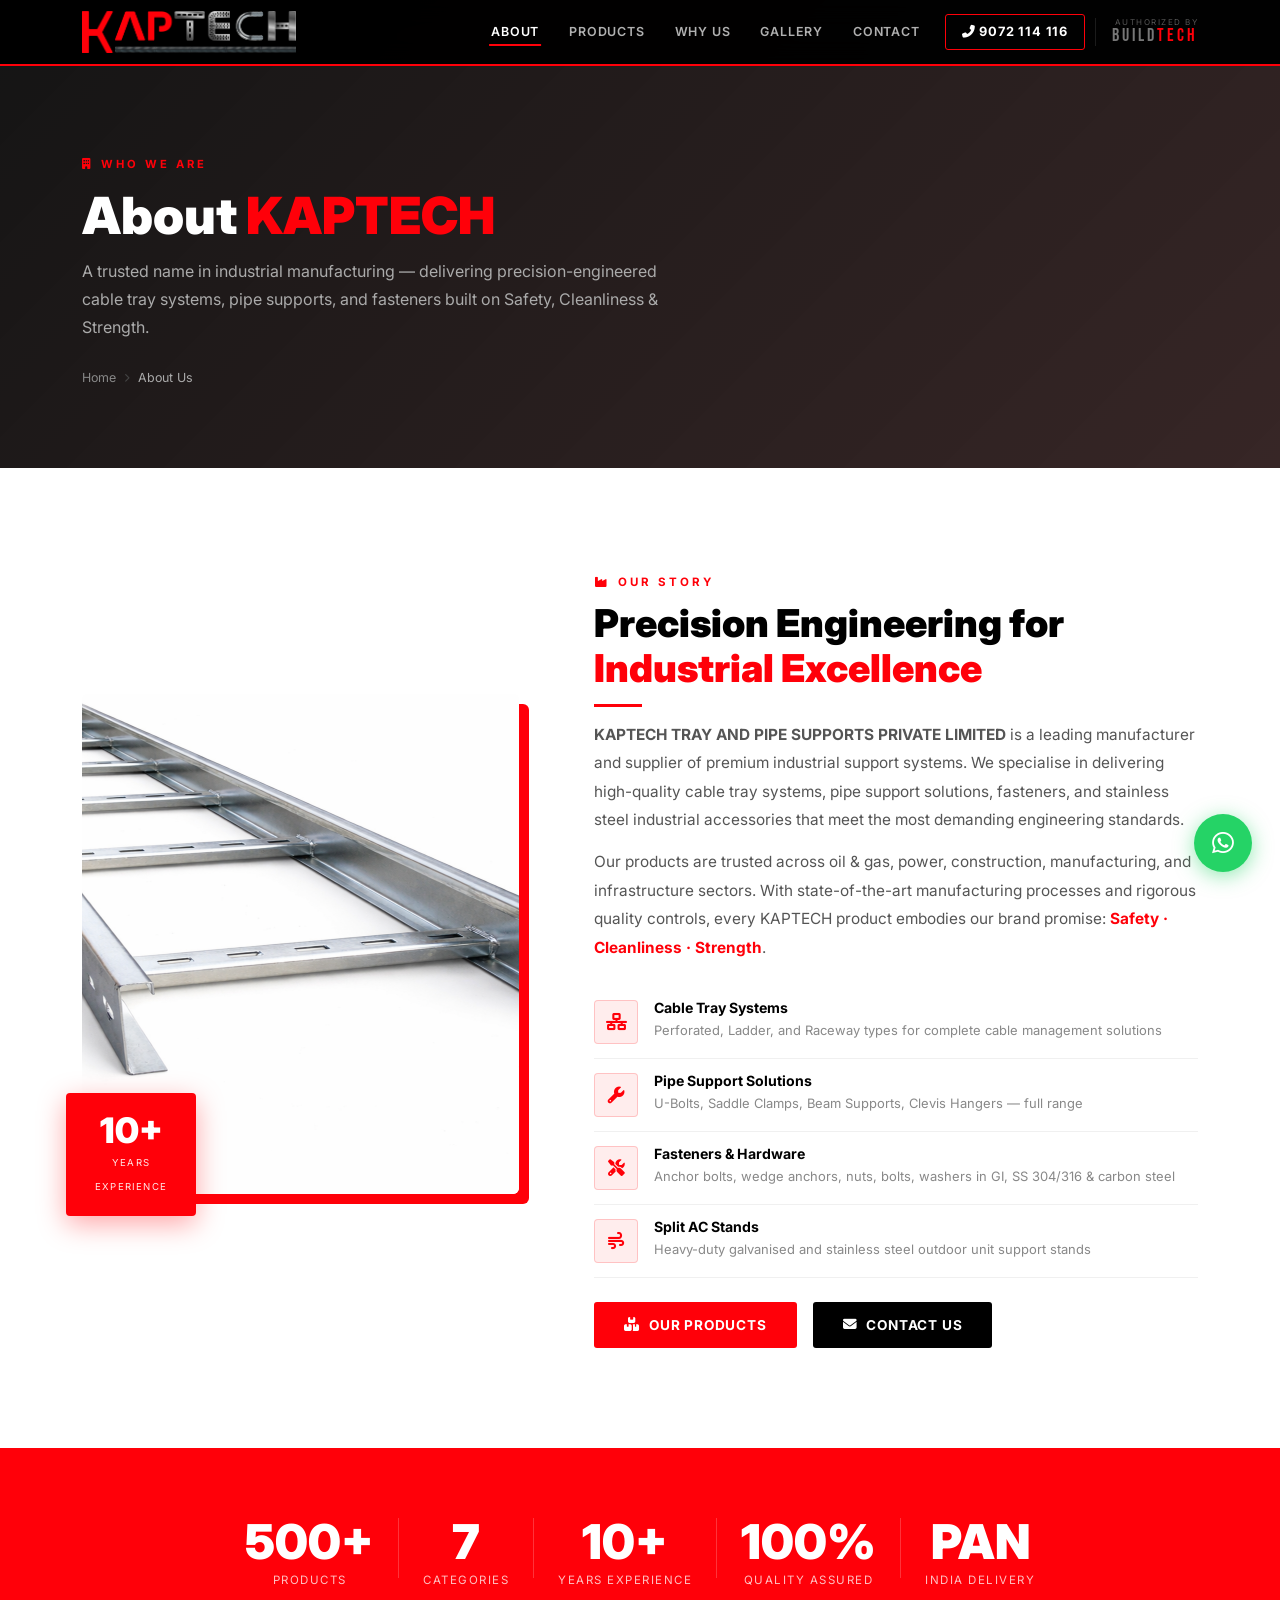
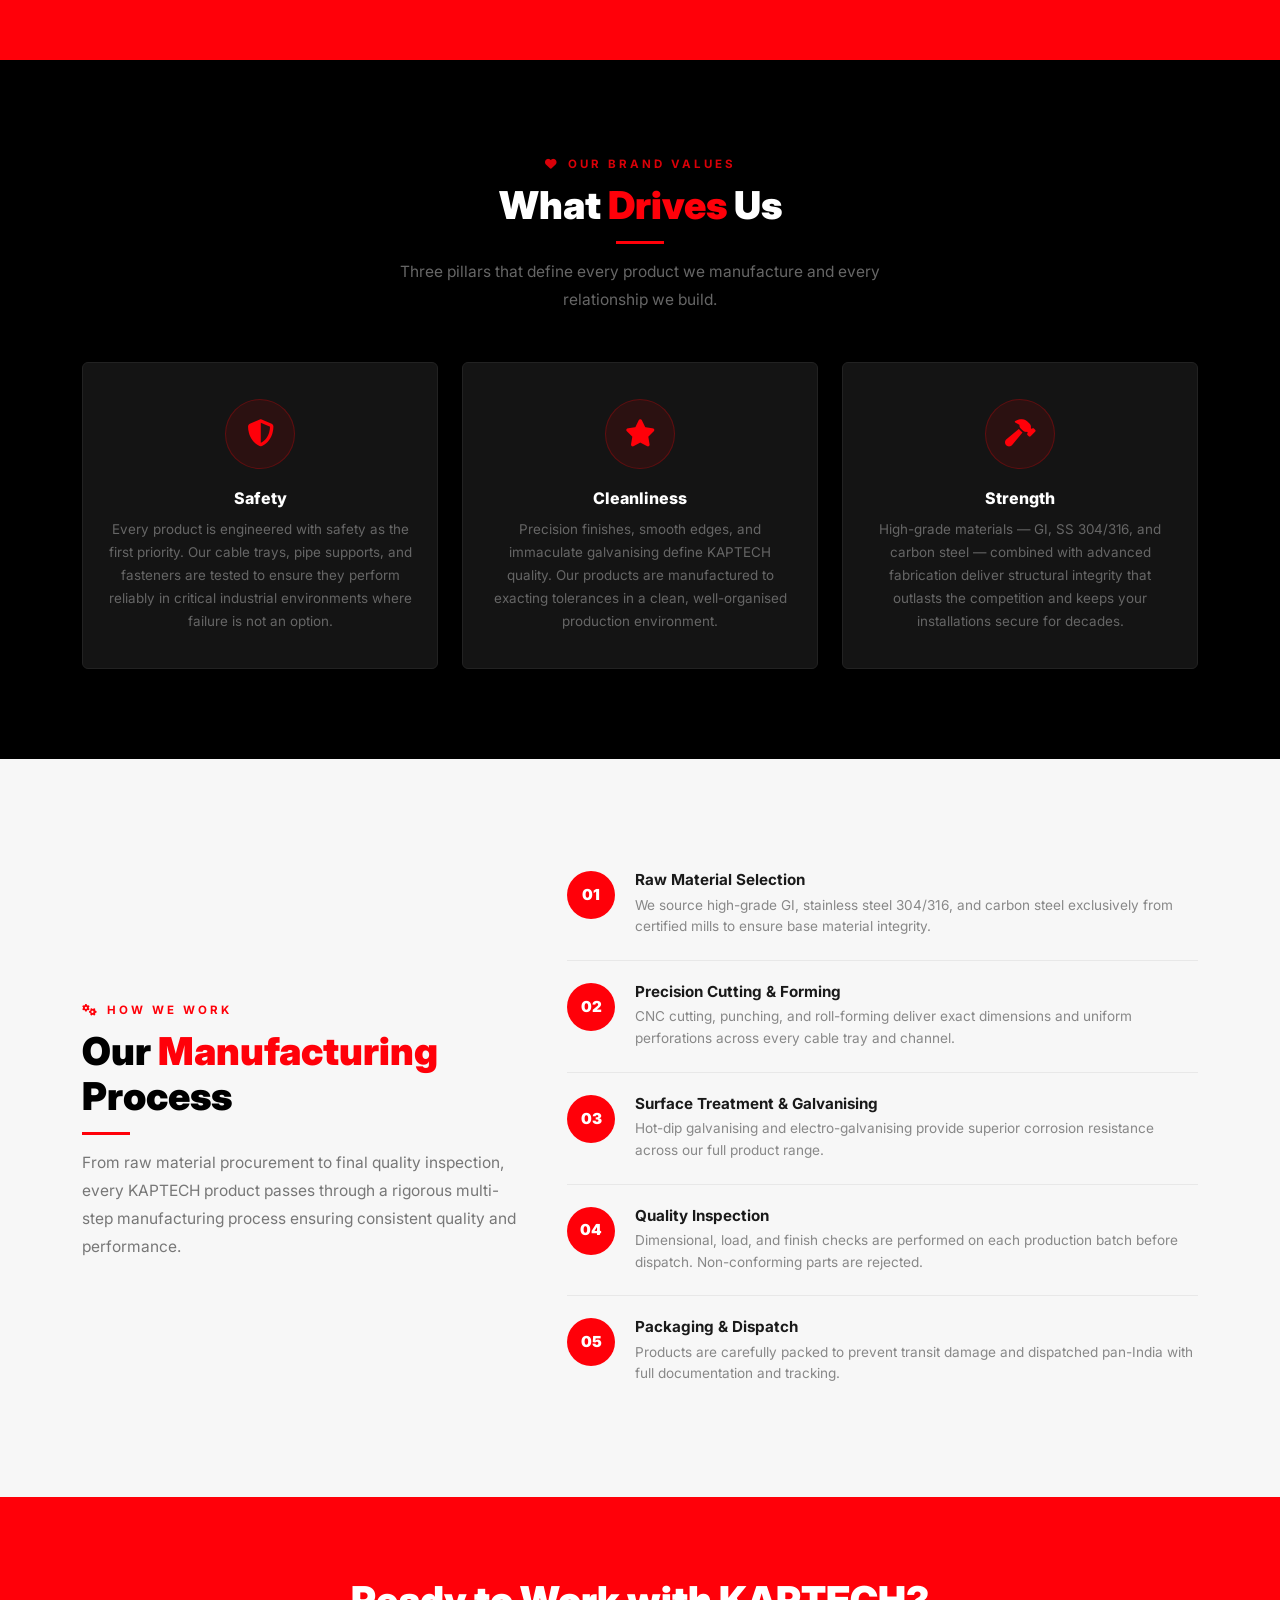
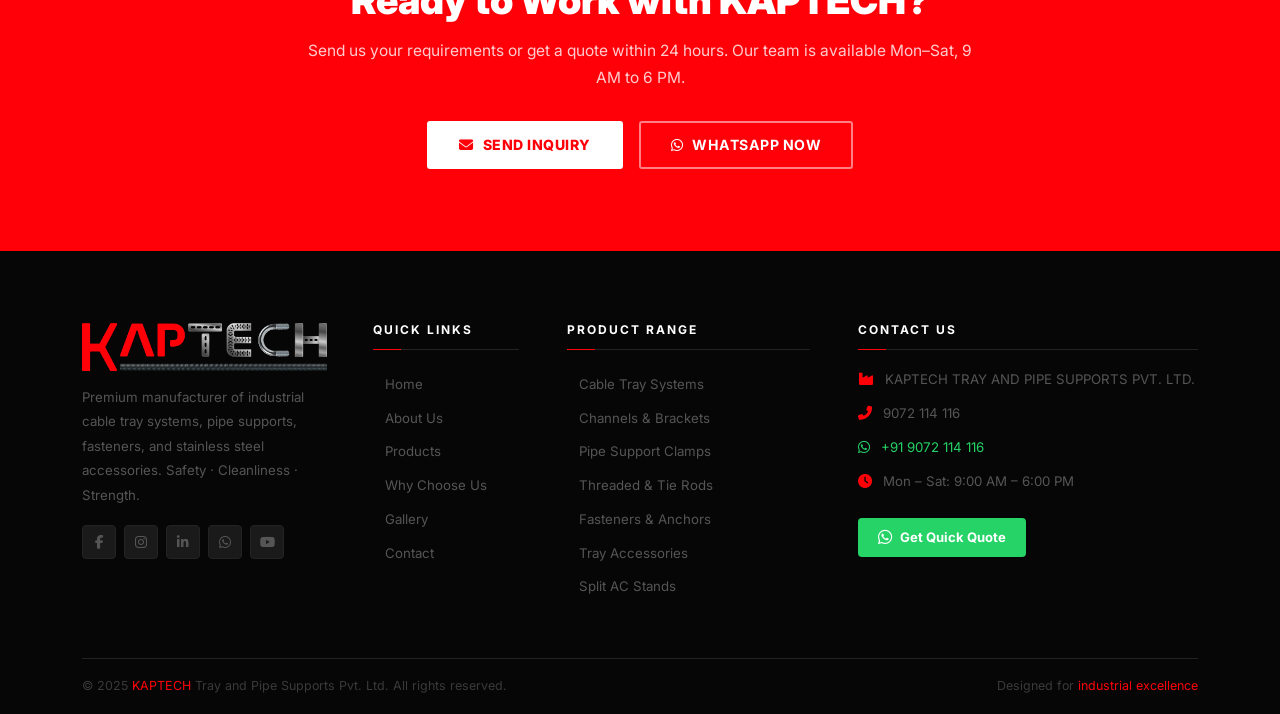
==== about.html @ 13d6817b "First commit" ====
<!DOCTYPE html>
<html lang="en">
<head>
    <meta charset="UTF-8">
    <meta name="viewport" content="width=device-width, initial-scale=1.0">
    <meta name="description" content="About KAPTECH Tray and Pipe Supports Pvt. Ltd. — Trusted manufacturer of Cable Trays, Pipe Support Clamps and Fasteners. Our story, values, and manufacturing process.">
    <meta name="keywords" content="about kaptech, kaptech manufacturer, cable tray manufacturer india, pipe support manufacturer, industrial fastener supplier">
    <meta name="robots" content="index, follow">
    <meta property="og:type" content="website">
    <meta property="og:title" content="About KAPTECH — Industrial Cable Tray & Pipe Support Manufacturer">
    <meta property="og:description" content="Trusted manufacturer of Cable Trays, Pipe Support Clamps and Fasteners. Safety · Cleanliness · Strength.">
    <meta property="og:image" content="main-logo.png">
    <title>About Us — KAPTECH | Industrial Cable Tray &amp; Pipe Support Manufacturer</title>
    <link href="https://cdn.jsdelivr.net/npm/bootstrap@5.3.2/dist/css/bootstrap.min.css" rel="stylesheet">
    <link rel="stylesheet" href="https://cdnjs.cloudflare.com/ajax/libs/font-awesome/6.5.0/css/all.min.css">
    <link href="https://fonts.googleapis.com/css2?family=Inter:wght@300;400;500;600;700;800;900&family=Bebas+Neue&display=swap" rel="stylesheet">
    <link rel="stylesheet" href="shared.css">
    <style>
        /* ── NAVBAR LOGO ── */
        .nav-logo-img { height: 42px; width: auto; display: block; }
        .buildtech-badge {
            display: flex; flex-direction: column; align-items: flex-end;
            border-left: 1px solid rgba(255,255,255,.1);
            padding-left: 16px; margin-left: 6px;
        }
        .buildtech-badge .bt-by { font-size: .5rem; color: #555; text-transform: uppercase; letter-spacing: 1.5px; line-height: 1; }
        .buildtech-badge .bt-name { font-family: 'Bebas Neue', sans-serif; font-size: 1.15rem; color: #777; letter-spacing: 3px; line-height: 1.1; }
        .buildtech-badge .bt-name span { color: var(--red); }
        @media (max-width: 768px) { .buildtech-badge { display: none; } }

        /* ── ABOUT BODY ── */
        #about-main { padding: 100px 0; background: var(--white); }
        .about-img {
            width: 100%; height: 500px;
            object-fit: cover; border-radius: 6px; display: block;
            box-shadow: 10px 10px 0 var(--red);
        }
        .about-img-wrap { position: relative; padding-bottom: 28px; }
        .about-badge {
            position: absolute; bottom: 6px; left: -16px;
            background: var(--red); color: var(--white);
            padding: 20px 24px; border-radius: 4px; text-align: center;
            min-width: 130px; box-shadow: 0 8px 28px rgba(255,0,9,.35);
        }
        .about-badge .num { font-size: 2.2rem; font-weight: 900; line-height: 1; display: block; }
        .about-badge .lbl { font-size: .6rem; text-transform: uppercase; letter-spacing: 1.2px; opacity: .9; }
        .about-feat {
            display: flex; align-items: flex-start; gap: 16px;
            padding: 14px 0; border-bottom: 1px solid #f0f0f0;
        }
        .about-feat:last-of-type { border-bottom: none; }
        .af-icon {
            width: 44px; height: 44px; flex-shrink: 0;
            background: rgba(255,0,9,.07); border: 1px solid rgba(255,0,9,.18);
            border-radius: 4px; display: flex; align-items: center; justify-content: center;
            color: var(--red); font-size: 1.05rem; transition: all .3s;
        }
        .about-feat:hover .af-icon { background: var(--red); color: var(--white); border-color: var(--red); }
        .af-text h6 { font-weight: 700; font-size: .88rem; margin-bottom: 3px; }
        .af-text p  { font-size: .81rem; color: #888; margin: 0; line-height: 1.55; }

        /* ── STATS BAND ── */
        #stats-band { padding: 70px 0; background: var(--red); }
        .stat-item { text-align: center; }
        .stat-num { font-size: 3rem; font-weight: 900; color: var(--white); line-height: 1; }
        .stat-lbl { font-size: .72rem; color: rgba(255,255,255,.75); text-transform: uppercase; letter-spacing: 1.5px; margin-top: 6px; }
        .stat-sep { width: 1px; background: rgba(255,255,255,.2); align-self: stretch; }

        /* ── VALUES ── */
        #values { padding: 90px 0; background: var(--black); }
        .val-card {
            background: #141414; border: 1px solid #222;
            border-radius: 6px; padding: 36px 24px; text-align: center; height: 100%;
            transition: all .3s; position: relative; overflow: hidden;
        }
        .val-card::after {
            content: ''; position: absolute; bottom: 0; left: 0;
            width: 0; height: 3px; background: var(--red); transition: width .4s;
        }
        .val-card:hover { transform: translateY(-6px); border-color: rgba(255,0,9,.3); background: #1c1c1c; }
        .val-card:hover::after { width: 100%; }
        .val-icon {
            width: 70px; height: 70px;
            background: rgba(255,0,9,.1); border: 1px solid rgba(255,0,9,.25);
            border-radius: 50%; display: flex; align-items: center; justify-content: center;
            font-size: 1.7rem; color: var(--red); margin: 0 auto 20px; transition: all .3s;
        }
        .val-card:hover .val-icon { background: var(--red); color: var(--white); border-color: var(--red); }
        .val-card h5 { font-weight: 800; font-size: 1rem; margin-bottom: 10px; color: var(--white); }
        .val-card p  { font-size: .84rem; color: #666; line-height: 1.7; margin: 0; }

        /* ── MANUFACTURING ── */
        #manufacturing { padding: 90px 0; background: var(--bg-light); }
        .mfg-step {
            display: flex; gap: 20px; align-items: flex-start;
            padding: 22px 0; border-bottom: 1px solid #e8e8e8;
        }
        .mfg-step:last-child { border-bottom: none; }
        .mfg-num {
            width: 48px; height: 48px; flex-shrink: 0;
            background: var(--red); color: var(--white);
            border-radius: 50%; display: flex; align-items: center; justify-content: center;
            font-size: .95rem; font-weight: 900;
        }
        .mfg-text h6 { font-weight: 700; font-size: .95rem; margin-bottom: 5px; color: #1a1a1a; }
        .mfg-text p  { font-size: .85rem; color: #888; margin: 0; line-height: 1.6; }

        /* ── ABOUT CTA ── */
        #about-cta { padding: 80px 0; background: var(--red); }
        .about-cta-inner { max-width: 680px; margin: 0 auto; text-align: center; }
        .about-cta-inner h2 { font-size: clamp(1.8rem,3vw,2.5rem); font-weight: 900; color: var(--white); margin-bottom: 14px; }
        .about-cta-inner p  { color: rgba(255,255,255,.8); font-size: .97rem; line-height: 1.75; margin-bottom: 30px; }
        .btn-white-cta {
            display: inline-flex; align-items: center; gap: 9px;
            background: var(--white); color: var(--red); text-decoration: none;
            padding: 13px 32px; font-weight: 800; font-size: .88rem;
            letter-spacing: .5px; text-transform: uppercase; border-radius: 3px; transition: all .25s;
        }
        .btn-white-cta:hover { background: var(--black); color: var(--white); transform: translateY(-2px); }
        .btn-wa-cta {
            display: inline-flex; align-items: center; gap: 9px;
            background: transparent; color: var(--white); text-decoration: none;
            border: 2px solid rgba(255,255,255,.5);
            padding: 11px 30px; font-weight: 700; font-size: .88rem;
            letter-spacing: .5px; text-transform: uppercase; border-radius: 3px; transition: all .25s;
        }
        .btn-wa-cta:hover { border-color: var(--white); background: rgba(255,255,255,.1); color: var(--white); }
    </style>
</head>
<body>

<!-- NAVBAR -->
<nav id="navbar">
    <div class="container">
        <div class="d-flex align-items-center justify-content-between">
            <a href="index.html" class="nav-brand" aria-label="KAPTECH Home">
                <img src="main-logo.png" alt="KAPTECH Tray and Pipe Supports Pvt. Ltd. Logo" class="nav-logo-img">
            </a>
            <div class="d-none d-lg-flex align-items-center gap-1">
                <a href="about.html"    class="nav-link active-page">About</a>
                <a href="products.html" class="nav-link">Products</a>
                <a href="why-us.html"   class="nav-link">Why Us</a>
                <a href="gallery.html"  class="nav-link">Gallery</a>
                <a href="contact.html"  class="nav-link">Contact</a>
                <a href="tel:9072114116" class="nav-link nav-cta ms-2"><i class="fas fa-phone-alt me-1" aria-hidden="true"></i>9072 114 116</a>
                <div class="buildtech-badge" aria-label="Authorized Partner: Buildtech">
                    <span class="bt-by">Authorized by</span>
                    <span class="bt-name">BUILD<span>TECH</span></span>
                </div>
            </div>
            <button class="nav-toggler d-lg-none" onclick="toggleNav()" aria-label="Toggle navigation" aria-expanded="false">
                <span></span><span></span><span></span>
            </button>
        </div>
        <div id="mobileMenu">
            <a href="about.html"    class="nav-link" onclick="toggleNav()">About</a>
            <a href="products.html" class="nav-link" onclick="toggleNav()">Products</a>
            <a href="why-us.html"   class="nav-link" onclick="toggleNav()">Why Us</a>
            <a href="gallery.html"  class="nav-link" onclick="toggleNav()">Gallery</a>
            <a href="contact.html"  class="nav-link" onclick="toggleNav()">Contact</a>
            <a href="tel:9072114116" class="btn-primary-red d-inline-flex mt-2" style="font-size:.78rem;padding:10px 20px;">
                <i class="fas fa-phone-alt"></i>9072 114 116
            </a>
        </div>
    </div>
</nav>

<!-- PAGE HERO -->
<div class="page-hero">
    <div class="container">
        <div class="page-hero-inner">
            <div class="page-hero-tag"><i class="fas fa-building"></i>Who We Are</div>
            <h1>About <span>KAPTECH</span></h1>
            <p>A trusted name in industrial manufacturing — delivering precision-engineered cable tray systems, pipe supports, and fasteners built on Safety, Cleanliness &amp; Strength.</p>
            <div class="breadcrumb-bar">
                <a href="index.html">Home</a>
                <i class="fas fa-chevron-right"></i>
                <span style="color:#aaa;">About Us</span>
            </div>
        </div>
    </div>
</div>

<!-- ABOUT MAIN -->
<section id="about-main">
    <div class="container">
        <div class="row align-items-center g-5">
            <div class="col-lg-5 reveal">
                <div class="about-img-wrap">
                    <img src="images/B-CABLE%20TRAY%20AND%20ACCESSORIES/B3-LADDER.png"
                         alt="KAPTECH Ladder Type Cable Tray — manufactured in-house" class="about-img" loading="lazy">
                    <div class="about-badge">
                        <span class="num">10+</span>
                        <span class="lbl">Years<br>Experience</span>
                    </div>
                </div>
            </div>
            <div class="col-lg-7 reveal" style="padding-left:clamp(0px,4vw,52px);">
                <div class="section-tag"><i class="fas fa-industry"></i>Our Story</div>
                <h2 class="section-title">Precision Engineering for<br><span>Industrial Excellence</span></h2>
                <div class="divider"></div>
                <p style="color:#555;line-height:1.85;font-size:.96rem;margin-bottom:14px;">
                    <strong>KAPTECH TRAY AND PIPE SUPPORTS PRIVATE LIMITED</strong> is a leading manufacturer
                    and supplier of premium industrial support systems. We specialise in delivering high-quality
                    cable tray systems, pipe support solutions, fasteners, and stainless steel industrial
                    accessories that meet the most demanding engineering standards.
                </p>
                <p style="color:#555;line-height:1.85;font-size:.96rem;margin-bottom:24px;">
                    Our products are trusted across oil &amp; gas, power, construction, manufacturing, and
                    infrastructure sectors. With state-of-the-art manufacturing processes and rigorous quality
                    controls, every KAPTECH product embodies our brand promise:
                    <strong style="color:var(--red);">Safety · Cleanliness · Strength</strong>.
                </p>

                <div class="about-feat">
                    <div class="af-icon"><i class="fas fa-network-wired"></i></div>
                    <div class="af-text">
                        <h6>Cable Tray Systems</h6>
                        <p>Perforated, Ladder, and Raceway types for complete cable management solutions</p>
                    </div>
                </div>
                <div class="about-feat">
                    <div class="af-icon"><i class="fas fa-wrench"></i></div>
                    <div class="af-text">
                        <h6>Pipe Support Solutions</h6>
                        <p>U-Bolts, Saddle Clamps, Beam Supports, Clevis Hangers — full range</p>
                    </div>
                </div>
                <div class="about-feat">
                    <div class="af-icon"><i class="fas fa-screwdriver-wrench"></i></div>
                    <div class="af-text">
                        <h6>Fasteners &amp; Hardware</h6>
                        <p>Anchor bolts, wedge anchors, nuts, bolts, washers in GI, SS 304/316 &amp; carbon steel</p>
                    </div>
                </div>
                <div class="about-feat">
                    <div class="af-icon"><i class="fas fa-wind"></i></div>
                    <div class="af-text">
                        <h6>Split AC Stands</h6>
                        <p>Heavy-duty galvanised and stainless steel outdoor unit support stands</p>
                    </div>
                </div>

                <div class="d-flex gap-3 mt-4 flex-wrap">
                    <a href="products.html" class="btn-primary-red"><i class="fas fa-boxes-stacked"></i>Our Products</a>
                    <a href="contact.html"  class="btn-dark"><i class="fas fa-envelope"></i>Contact Us</a>
                </div>
            </div>
        </div>
    </div>
</section>

<!-- STATS BAND -->
<section id="stats-band">
    <div class="container">
        <div class="d-flex justify-content-center align-items-center flex-wrap gap-4 reveal">
            <div class="stat-item">
                <div class="stat-num">500+</div>
                <div class="stat-lbl">Products</div>
            </div>
            <div class="stat-sep d-none d-md-block" style="height:60px;"></div>
            <div class="stat-item">
                <div class="stat-num">7</div>
                <div class="stat-lbl">Categories</div>
            </div>
            <div class="stat-sep d-none d-md-block" style="height:60px;"></div>
            <div class="stat-item">
                <div class="stat-num">10+</div>
                <div class="stat-lbl">Years Experience</div>
            </div>
            <div class="stat-sep d-none d-md-block" style="height:60px;"></div>
            <div class="stat-item">
                <div class="stat-num">100%</div>
                <div class="stat-lbl">Quality Assured</div>
            </div>
            <div class="stat-sep d-none d-md-block" style="height:60px;"></div>
            <div class="stat-item">
                <div class="stat-num">PAN</div>
                <div class="stat-lbl">India Delivery</div>
            </div>
        </div>
    </div>
</section>

<!-- VALUES -->
<section id="values">
    <div class="container">
        <div class="text-center mb-5 reveal">
            <div class="section-tag justify-content-center" style="color:rgba(255,0,9,.85);"><i class="fas fa-heart"></i>Our Brand Values</div>
            <h2 class="section-title" style="color:var(--white);">What <span>Drives</span> Us</h2>
            <div class="divider center"></div>
            <p class="section-lead text-center mx-auto" style="color:#666;">Three pillars that define every product we manufacture and every relationship we build.</p>
        </div>
        <div class="row g-4 justify-content-center">
            <div class="col-md-4 reveal">
                <div class="val-card">
                    <div class="val-icon"><i class="fas fa-shield-halved"></i></div>
                    <h5>Safety</h5>
                    <p>Every product is engineered with safety as the first priority. Our cable trays, pipe supports, and fasteners are tested to ensure they perform reliably in critical industrial environments where failure is not an option.</p>
                </div>
            </div>
            <div class="col-md-4 reveal">
                <div class="val-card">
                    <div class="val-icon"><i class="fas fa-star"></i></div>
                    <h5>Cleanliness</h5>
                    <p>Precision finishes, smooth edges, and immaculate galvanising define KAPTECH quality. Our products are manufactured to exacting tolerances in a clean, well-organised production environment.</p>
                </div>
            </div>
            <div class="col-md-4 reveal">
                <div class="val-card">
                    <div class="val-icon"><i class="fas fa-hammer"></i></div>
                    <h5>Strength</h5>
                    <p>High-grade materials — GI, SS 304/316, and carbon steel — combined with advanced fabrication deliver structural integrity that outlasts the competition and keeps your installations secure for decades.</p>
                </div>
            </div>
        </div>
    </div>
</section>

<!-- MANUFACTURING PROCESS -->
<section id="manufacturing">
    <div class="container">
        <div class="row g-5 align-items-center">
            <div class="col-lg-5 reveal">
                <div class="section-tag"><i class="fas fa-cogs"></i>How We Work</div>
                <h2 class="section-title">Our <span>Manufacturing</span> Process</h2>
                <div class="divider"></div>
                <p class="section-lead" style="margin-bottom:0;">
                    From raw material procurement to final quality inspection, every KAPTECH product passes through a rigorous multi-step manufacturing process ensuring consistent quality and performance.
                </p>
            </div>
            <div class="col-lg-7 reveal">
                <div class="mfg-step">
                    <div class="mfg-num">01</div>
                    <div class="mfg-text">
                        <h6>Raw Material Selection</h6>
                        <p>We source high-grade GI, stainless steel 304/316, and carbon steel exclusively from certified mills to ensure base material integrity.</p>
                    </div>
                </div>
                <div class="mfg-step">
                    <div class="mfg-num">02</div>
                    <div class="mfg-text">
                        <h6>Precision Cutting &amp; Forming</h6>
                        <p>CNC cutting, punching, and roll-forming deliver exact dimensions and uniform perforations across every cable tray and channel.</p>
                    </div>
                </div>
                <div class="mfg-step">
                    <div class="mfg-num">03</div>
                    <div class="mfg-text">
                        <h6>Surface Treatment &amp; Galvanising</h6>
                        <p>Hot-dip galvanising and electro-galvanising provide superior corrosion resistance across our full product range.</p>
                    </div>
                </div>
                <div class="mfg-step">
                    <div class="mfg-num">04</div>
                    <div class="mfg-text">
                        <h6>Quality Inspection</h6>
                        <p>Dimensional, load, and finish checks are performed on each production batch before dispatch. Non-conforming parts are rejected.</p>
                    </div>
                </div>
                <div class="mfg-step">
                    <div class="mfg-num">05</div>
                    <div class="mfg-text">
                        <h6>Packaging &amp; Dispatch</h6>
                        <p>Products are carefully packed to prevent transit damage and dispatched pan-India with full documentation and tracking.</p>
                    </div>
                </div>
            </div>
        </div>
    </div>
</section>

<!-- ABOUT CTA -->
<section id="about-cta">
    <div class="container">
        <div class="about-cta-inner reveal">
            <h2>Ready to Work with KAPTECH?</h2>
            <p>Send us your requirements or get a quote within 24 hours. Our team is available Mon–Sat, 9 AM to 6 PM.</p>
            <div class="d-flex gap-3 justify-content-center flex-wrap">
                <a href="contact.html" class="btn-white-cta"><i class="fas fa-envelope" aria-hidden="true"></i>Send Inquiry</a>
                <a href="https://wa.me/919072114116" target="_blank" rel="noopener noreferrer" class="btn-wa-cta">
                    <i class="fab fa-whatsapp" aria-hidden="true"></i>WhatsApp Now
                </a>
            </div>
        </div>
    </div>
</section>

<!-- FOOTER -->
<footer id="footer">
    <div class="container">
        <div class="row g-5">
            <div class="col-lg-3 col-md-6">
                <img src="main-logo.png" alt="KAPTECH Tray and Pipe Supports Pvt. Ltd." style="height:48px;width:auto;margin-bottom:14px;display:block;">
                <p class="foot-desc">Premium manufacturer of industrial cable tray systems, pipe supports, fasteners, and stainless steel accessories. Safety · Cleanliness · Strength.</p>
                <div class="foot-social">
                    <a href="#" class="fsoc" aria-label="Facebook"><i class="fab fa-facebook-f"></i></a>
                    <a href="#" class="fsoc" aria-label="Instagram"><i class="fab fa-instagram"></i></a>
                    <a href="#" class="fsoc" aria-label="LinkedIn"><i class="fab fa-linkedin-in"></i></a>
                    <a href="https://wa.me/919072114116" target="_blank" rel="noopener" class="fsoc" aria-label="WhatsApp"><i class="fab fa-whatsapp"></i></a>
                    <a href="#" class="fsoc" aria-label="YouTube"><i class="fab fa-youtube"></i></a>
                </div>
            </div>
            <div class="col-lg-2 col-md-6">
                <h6 class="foot-head">Quick Links</h6>
                <ul class="foot-links">
                    <li><a href="index.html"><i class="fas fa-chevron-right"></i>Home</a></li>
                    <li><a href="about.html"><i class="fas fa-chevron-right"></i>About Us</a></li>
                    <li><a href="products.html"><i class="fas fa-chevron-right"></i>Products</a></li>
                    <li><a href="why-us.html"><i class="fas fa-chevron-right"></i>Why Choose Us</a></li>
                    <li><a href="gallery.html"><i class="fas fa-chevron-right"></i>Gallery</a></li>
                    <li><a href="contact.html"><i class="fas fa-chevron-right"></i>Contact</a></li>
                </ul>
            </div>
            <div class="col-lg-3 col-md-6">
                <h6 class="foot-head">Product Range</h6>
                <ul class="foot-links">
                    <li><a href="products.html"><i class="fas fa-chevron-right"></i>Cable Tray Systems</a></li>
                    <li><a href="products.html"><i class="fas fa-chevron-right"></i>Channels &amp; Brackets</a></li>
                    <li><a href="products.html"><i class="fas fa-chevron-right"></i>Pipe Support Clamps</a></li>
                    <li><a href="products.html"><i class="fas fa-chevron-right"></i>Threaded &amp; Tie Rods</a></li>
                    <li><a href="products.html"><i class="fas fa-chevron-right"></i>Fasteners &amp; Anchors</a></li>
                    <li><a href="products.html"><i class="fas fa-chevron-right"></i>Tray Accessories</a></li>
                    <li><a href="products.html"><i class="fas fa-chevron-right"></i>Split AC Stands</a></li>
                </ul>
            </div>
            <div class="col-lg-4 col-md-6">
                <h6 class="foot-head">Contact Us</h6>
                <div class="foot-ci"><i class="fas fa-industry"></i><span>KAPTECH TRAY AND PIPE SUPPORTS PVT. LTD.</span></div>
                <div class="foot-ci"><i class="fas fa-phone-alt"></i><a href="tel:9072114116" style="color:#555;text-decoration:none;">9072 114 116</a></div>
                <div class="foot-ci"><i class="fab fa-whatsapp" style="color:#25D366;"></i><a href="https://wa.me/919072114116" target="_blank" rel="noopener" style="color:#25D366;text-decoration:none;">+91 9072 114 116</a></div>
                <div class="foot-ci"><i class="fas fa-clock"></i><span>Mon – Sat: 9:00 AM – 6:00 PM</span></div>
                <a href="https://wa.me/919072114116" target="_blank" rel="noopener" class="foot-wa-btn">
                    <i class="fab fa-whatsapp fa-lg"></i>Get Quick Quote
                </a>
            </div>
        </div>
        <div class="foot-bottom">
            <p>&copy; 2025 <span>KAPTECH</span> Tray and Pipe Supports Pvt. Ltd. All rights reserved.</p>
            <p>Designed for <span>industrial excellence</span></p>
        </div>
    </div>
</footer>

<div class="wa-float">
    <span class="wa-tip">Chat with us!</span>
    <a href="https://wa.me/919072114116" target="_blank" rel="noopener" class="wa-btn" aria-label="WhatsApp">
        <i class="fab fa-whatsapp"></i>
    </a>
</div>
<a href="#" id="btt" aria-label="Back to top"><i class="fas fa-arrow-up"></i></a>

<script src="https://cdn.jsdelivr.net/npm/bootstrap@5.3.2/dist/js/bootstrap.bundle.min.js"></script>
<script src="shared.js"></script>
</body>
</html>
---- shared.css ----
/* ═══════════════════════════════════════════════════════════════
   KAPTECH — Shared Stylesheet
   Brand: Red #FF0009 · Black #000000 · White #FFFFFF · Steel #8c8c8c
   ═══════════════════════════════════════════════════════════════ */

:root {
    --red:        #FF0009;
    --red-dark:   #cc0007;
    --black:      #000000;
    --white:      #ffffff;
    --steel:      #8c8c8c;
    --bg-dark:    #0d0d0d;
    --bg-dark2:   #141414;
    --bg-dark3:   #1a1a1a;
    --bg-light:   #f7f7f7;
    --border-dark:#232323;
    --text-muted: #777777;
}

*, *::before, *::after { box-sizing: border-box; margin: 0; padding: 0; }
html { scroll-behavior: smooth; }
body {
    font-family: 'Inter', sans-serif;
    background: var(--white);
    color: var(--black);
    overflow-x: hidden;
}

::-webkit-scrollbar { width: 5px; }
::-webkit-scrollbar-track { background: var(--bg-dark); }
::-webkit-scrollbar-thumb { background: var(--red); border-radius: 3px; }

/* ── UTILITIES ─────────────────────────────────────────────── */
.section-tag {
    display: inline-flex; align-items: center; gap: 8px;
    color: var(--red); font-size: .72rem; font-weight: 700;
    letter-spacing: 3px; text-transform: uppercase; margin-bottom: 10px;
}
.section-title {
    font-size: clamp(1.8rem, 3vw, 2.75rem);
    font-weight: 900; line-height: 1.15; margin-bottom: 14px;
}
.section-title span { color: var(--red); }
.divider { width: 48px; height: 3px; background: var(--red); margin: 14px 0; }
.divider.center { margin-left: auto; margin-right: auto; }
.section-lead { font-size: .97rem; color: var(--text-muted); line-height: 1.8; max-width: 560px; }

.btn-primary-red {
    display: inline-flex; align-items: center; gap: 9px;
    background: var(--red); color: var(--white); text-decoration: none;
    padding: 13px 30px; font-weight: 700; font-size: .85rem;
    letter-spacing: .8px; text-transform: uppercase; border-radius: 3px;
    border: none; cursor: pointer;
    transition: background .25s, transform .25s, box-shadow .25s;
}
.btn-primary-red:hover {
    background: var(--red-dark); color: var(--white);
    transform: translateY(-2px); box-shadow: 0 8px 24px rgba(255,0,9,.35);
}
.btn-ghost {
    display: inline-flex; align-items: center; gap: 9px;
    background: transparent; color: var(--white); text-decoration: none;
    padding: 11px 30px; font-weight: 600; font-size: .85rem;
    letter-spacing: .8px; text-transform: uppercase; border-radius: 3px;
    border: 2px solid rgba(255,255,255,.35); transition: all .25s;
}
.btn-ghost:hover { border-color: var(--red); color: var(--red); background: rgba(255,0,9,.07); }
.btn-dark {
    display: inline-flex; align-items: center; gap: 9px;
    background: var(--black); color: var(--white); text-decoration: none;
    padding: 13px 30px; font-weight: 700; font-size: .85rem;
    letter-spacing: .8px; text-transform: uppercase; border-radius: 3px;
    border: none; cursor: pointer; transition: all .25s;
}
.btn-dark:hover { background: #1a1a1a; color: var(--white); transform: translateY(-2px); }

/* ── REVEAL ────────────────────────────────────────────────── */
.reveal { opacity: 0; transform: translateY(28px); transition: opacity .65s ease, transform .65s ease; }
.reveal.visible { opacity: 1; transform: translateY(0); }

/* ── NAVBAR ────────────────────────────────────────────────── */
#navbar {
    position: fixed; top: 0; width: 100%; z-index: 1000;
    background: rgba(0,0,0,.97); backdrop-filter: blur(12px);
    border-bottom: 2px solid var(--red);
    transition: padding .3s, box-shadow .3s;
    padding: 11px 0;
}
#navbar.scrolled { padding: 6px 0; box-shadow: 0 4px 24px rgba(255,0,9,.2); }
.nav-brand { text-decoration: none; line-height: 1; display: inline-block; }
.brand-kap  { font-family: 'Bebas Neue', sans-serif; font-size: 1.9rem; color: var(--red); letter-spacing: 2px; }
.brand-tech { font-family: 'Bebas Neue', sans-serif; font-size: 1.9rem; color: var(--steel); letter-spacing: 3px; }
.brand-sub  { display: block; font-size: .44rem; color: #555; letter-spacing: 1.5px; text-transform: uppercase; margin-top: -2px; }
.nav-link {
    color: #b0b0b0 !important; font-size: .78rem; font-weight: 600;
    text-transform: uppercase; letter-spacing: .8px; padding: 8px 13px !important;
    position: relative; transition: color .25s;
}
.nav-link::after {
    content: ''; position: absolute; bottom: 3px; left: 50%; transform: translateX(-50%);
    width: 0; height: 2px; background: var(--red); transition: width .3s;
}
.nav-link:hover, .nav-link.active-page { color: var(--white) !important; }
.nav-link:hover::after, .nav-link.active-page::after { width: 70%; }
.nav-cta {
    color: var(--white) !important; border: 1px solid var(--red);
    padding: 7px 16px !important; border-radius: 3px; font-weight: 700; font-size: .8rem;
    transition: background .25s;
}
.nav-cta:hover { background: var(--red) !important; }
.nav-cta::after { display: none; }
.nav-toggler {
    background: transparent; border: 1px solid var(--red);
    padding: 5px 9px; cursor: pointer; border-radius: 3px;
}
.nav-toggler span { display: block; width: 20px; height: 2px; background: var(--red); margin: 4px 0; transition: all .3s; }
#mobileMenu { display: none; padding: 16px 0 8px; border-top: 1px solid var(--border-dark); margin-top: 10px; }
#mobileMenu.open { display: block; }
#mobileMenu .nav-link { display: block; padding: 10px 0 !important; }

/* ── PAGE HERO BANNER ──────────────────────────────────────── */
.page-hero {
    padding: 150px 0 80px;
    background:
        linear-gradient(135deg, rgba(0,0,0,.92) 0%, rgba(20,0,0,.85) 100%),
        url('https://images.unsplash.com/photo-1504328345606-18bbc8c9d7d1?w=1920&q=80') center/cover no-repeat;
    position: relative;
}
.page-hero-inner { position: relative; z-index: 2; }
.page-hero-tag {
    display: inline-flex; align-items: center; gap: 8px;
    color: var(--red); font-size: .7rem; font-weight: 700;
    letter-spacing: 3px; text-transform: uppercase; margin-bottom: 14px;
}
.page-hero h1 { font-size: clamp(2.2rem,4vw,3.8rem); font-weight: 900; color: var(--white); line-height: 1.1; margin-bottom: 14px; }
.page-hero h1 span { color: var(--red); }
.page-hero p { color: #aaa; font-size: 1rem; line-height: 1.75; max-width: 580px; }
.breadcrumb-bar { margin-top: 28px; display: flex; align-items: center; gap: 8px; font-size: .78rem; color: #666; }
.breadcrumb-bar a { color: #888; text-decoration: none; transition: color .25s; }
.breadcrumb-bar a:hover { color: var(--red); }
.breadcrumb-bar i { font-size: .55rem; color: #444; }

/* ── PRODUCT CARDS ─────────────────────────────────────────── */
.pcard {
    background: var(--white); border: 1px solid #eee; border-radius: 6px;
    padding: 26px 22px; height: 100%; position: relative; overflow: hidden;
    transition: transform .3s, box-shadow .3s, border-color .3s;
}
.pcard::before {
    content: ''; position: absolute; top: 0; left: 0;
    width: 3px; height: 0; background: var(--red); transition: height .35s;
}
.pcard:hover { transform: translateY(-7px); box-shadow: 0 18px 44px rgba(0,0,0,.09); border-color: rgba(255,0,9,.15); }
.pcard:hover::before { height: 100%; }
.pcard-num { position: absolute; top: 14px; right: 14px; font-size: 2.8rem; font-weight: 900; color: rgba(0,0,0,.04); line-height: 1; }
.pcard-icon {
    width: 52px; height: 52px; background: rgba(255,0,9,.07); border-radius: 4px;
    display: flex; align-items: center; justify-content: center;
    font-size: 1.35rem; color: var(--red); margin-bottom: 16px; transition: all .3s;
}
.pcard:hover .pcard-icon { background: var(--red); color: var(--white); }
.pcard h5 { font-size: .92rem; font-weight: 700; margin-bottom: 8px; }
.pcard p  { font-size: .81rem; color: #999; margin: 0; line-height: 1.55; }

/* ── FOOTER ────────────────────────────────────────────────── */
#footer { background: #060606; border-top: 2px solid var(--red); padding: 72px 0 0; }
.foot-brand-kap  { font-family: 'Bebas Neue', sans-serif; font-size: 2.1rem; color: var(--red); letter-spacing: 2px; }
.foot-brand-tech { font-family: 'Bebas Neue', sans-serif; font-size: 2.1rem; color: var(--steel); letter-spacing: 3px; }
.foot-desc { font-size: .83rem; color: #555; line-height: 1.85; margin-top: 14px; max-width: 260px; }
.foot-head {
    color: var(--white); font-size: .75rem; font-weight: 700; text-transform: uppercase; letter-spacing: 2px;
    margin-bottom: 20px; padding-bottom: 12px; border-bottom: 1px solid var(--border-dark); position: relative;
}
.foot-head::after { content: ''; position: absolute; bottom: -1px; left: 0; width: 28px; height: 1px; background: var(--red); }
.foot-links { list-style: none; padding: 0; margin: 0; }
.foot-links li { margin-bottom: 9px; }
.foot-links a {
    color: #555; text-decoration: none; font-size: .83rem;
    display: inline-flex; align-items: center; gap: 6px; transition: color .25s, padding-left .25s;
}
.foot-links a i { font-size: .6rem; color: var(--red); opacity: 0; transition: opacity .25s; }
.foot-links a:hover { color: var(--white); padding-left: 5px; }
.foot-links a:hover i { opacity: 1; }
.foot-ci { display: flex; align-items: flex-start; gap: 11px; margin-bottom: 14px; font-size: .83rem; color: #555; }
.foot-ci i { color: var(--red); margin-top: 2px; flex-shrink: 0; font-size: .88rem; }
.foot-social { display: flex; gap: 8px; margin-top: 18px; }
.fsoc {
    width: 34px; height: 34px; background: var(--bg-dark3); border: 1px solid var(--border-dark);
    border-radius: 4px; display: flex; align-items: center; justify-content: center;
    color: #555; font-size: .85rem; text-decoration: none; transition: all .25s;
}
.fsoc:hover { background: var(--red); border-color: var(--red); color: var(--white); }
.foot-wa-btn {
    display: inline-flex; align-items: center; gap: 8px;
    background: #25D366; color: #fff; padding: 10px 20px; border-radius: 4px;
    text-decoration: none; font-size: .82rem; font-weight: 700; margin-top: 12px;
    transition: background .25s;
}
.foot-wa-btn:hover { background: #20ba58; color: #fff; }
.foot-bottom {
    margin-top: 52px; padding: 18px 0; border-top: 1px solid var(--border-dark);
    display: flex; align-items: center; justify-content: space-between; flex-wrap: wrap; gap: 10px;
}
.foot-bottom p { font-size: .78rem; color: #3a3a3a; margin: 0; }
.foot-bottom span { color: var(--red); }

/* ── WHATSAPP FLOAT ────────────────────────────────────────── */
.wa-float { position: fixed; bottom: 28px; right: 28px; z-index: 9999; }
.wa-btn {
    width: 58px; height: 58px; background: #25D366; border-radius: 50%;
    display: flex; align-items: center; justify-content: center;
    font-size: 1.55rem; color: var(--white); text-decoration: none;
    box-shadow: 0 4px 20px rgba(37,211,102,.5);
    animation: waPulse 2.2s infinite; transition: transform .25s;
}
.wa-btn:hover { transform: scale(1.1); color: var(--white); }
.wa-tip {
    position: absolute; right: 68px; top: 50%; transform: translateY(-50%);
    background: var(--black); color: var(--white); padding: 7px 14px; border-radius: 4px;
    font-size: .78rem; font-weight: 600; white-space: nowrap;
    opacity: 0; pointer-events: none; transition: opacity .25s;
}
.wa-tip::after {
    content: ''; position: absolute; right: -5px; top: 50%; transform: translateY(-50%);
    border: 5px solid transparent; border-right: none; border-left-color: var(--black);
}
.wa-float:hover .wa-tip { opacity: 1; }
@keyframes waPulse {
    0%  { box-shadow: 0 0 0 0   rgba(37,211,102,.6); }
    70% { box-shadow: 0 0 0 16px rgba(37,211,102,0); }
    100%{ box-shadow: 0 0 0 0   rgba(37,211,102,0); }
}

/* ── BACK TO TOP ───────────────────────────────────────────── */
#btt {
    position: fixed; bottom: 98px; right: 28px; z-index: 9999;
    width: 42px; height: 42px; background: var(--red); color: var(--white);
    border-radius: 4px; display: flex; align-items: center; justify-content: center;
    font-size: .95rem; text-decoration: none;
    opacity: 0; transform: translateY(18px); pointer-events: none;
    transition: opacity .3s, transform .3s, background .25s;
}
#btt.vis { opacity: 1; transform: translateY(0); pointer-events: all; }
#btt:hover { background: var(--red-dark); color: var(--white); }

/* ── ANIMATIONS ────────────────────────────────────────────── */
@keyframes fadeUp {
    from { opacity: 0; transform: translateY(28px); }
    to   { opacity: 1; transform: translateY(0); }
}

/* ── RESPONSIVE ────────────────────────────────────────────── */
@media (max-width: 768px) {
    .wa-float { right: 18px; bottom: 18px; }
    #btt { right: 18px; bottom: 88px; }
    .foot-bottom { flex-direction: column; text-align: center; }
    .hstat { padding: 0 12px; }
}
@media (max-width: 480px) {
    .page-hero { padding-top: 120px; }
}
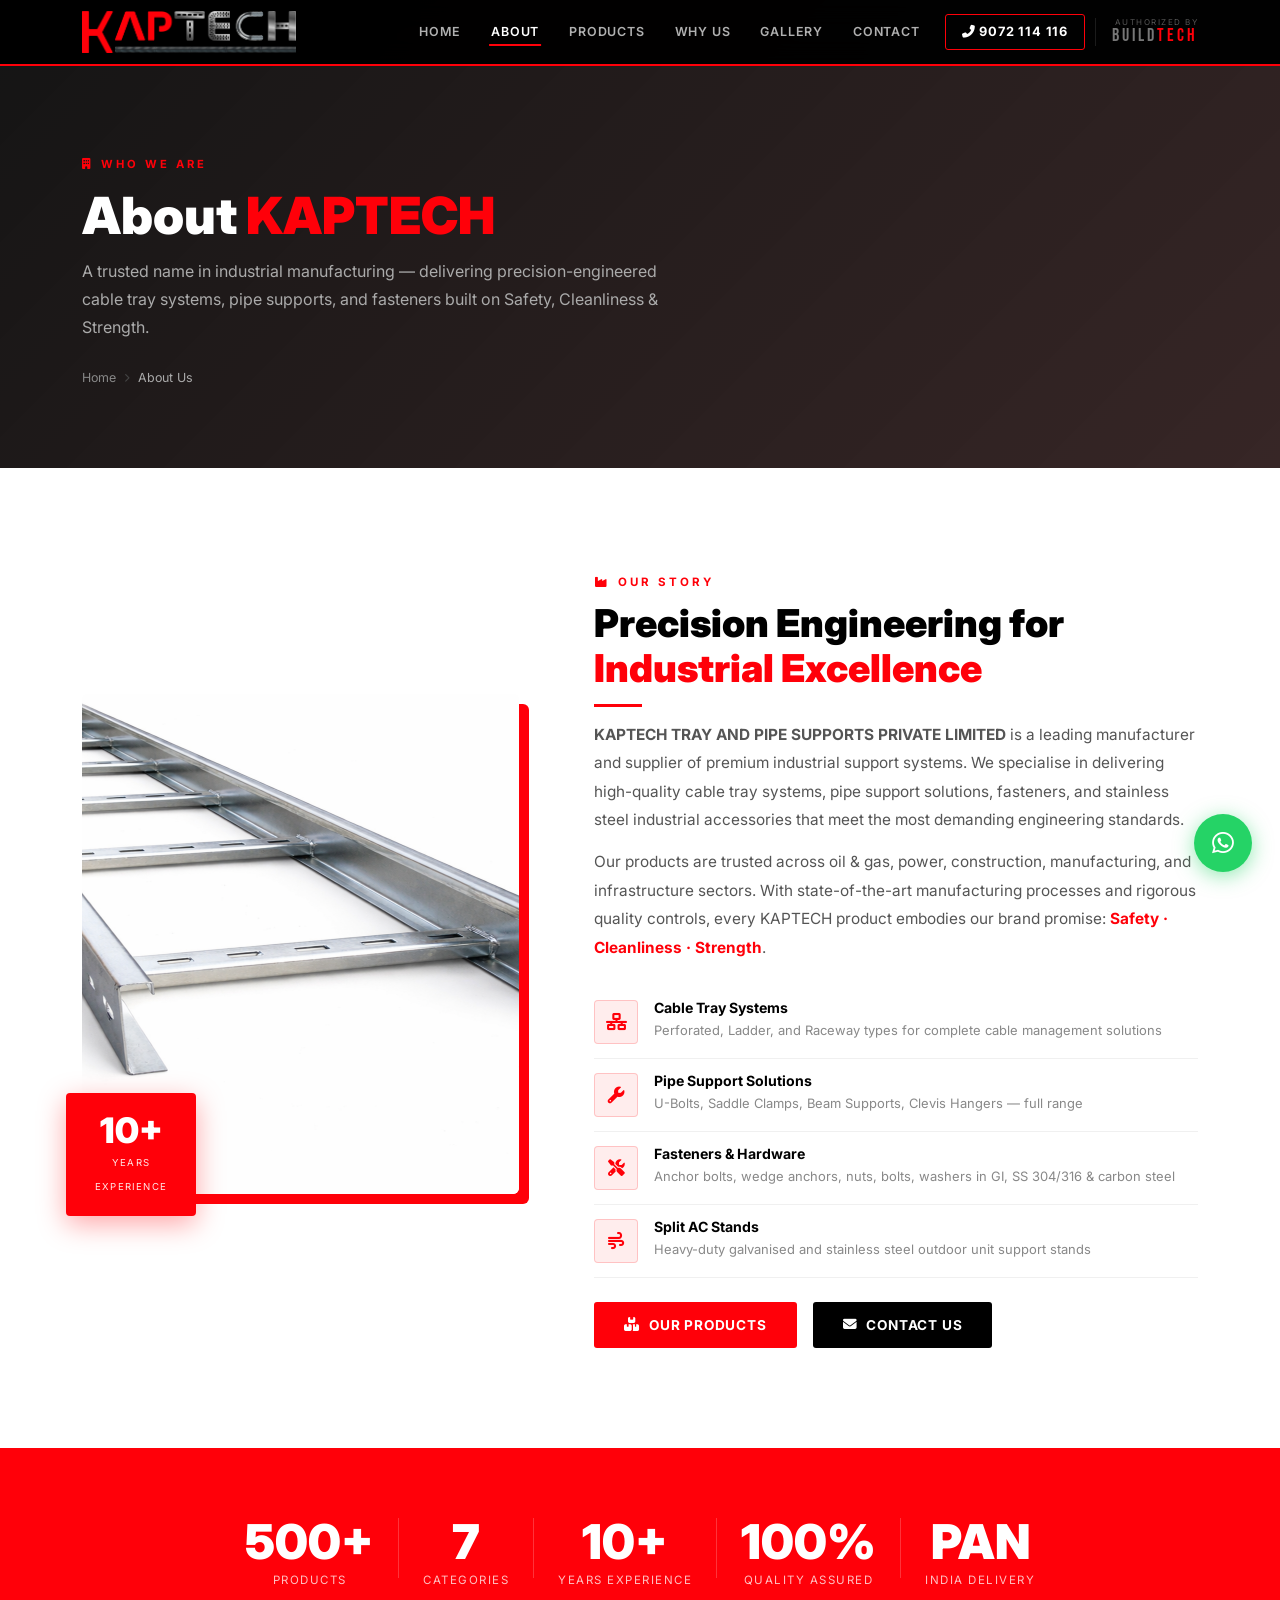
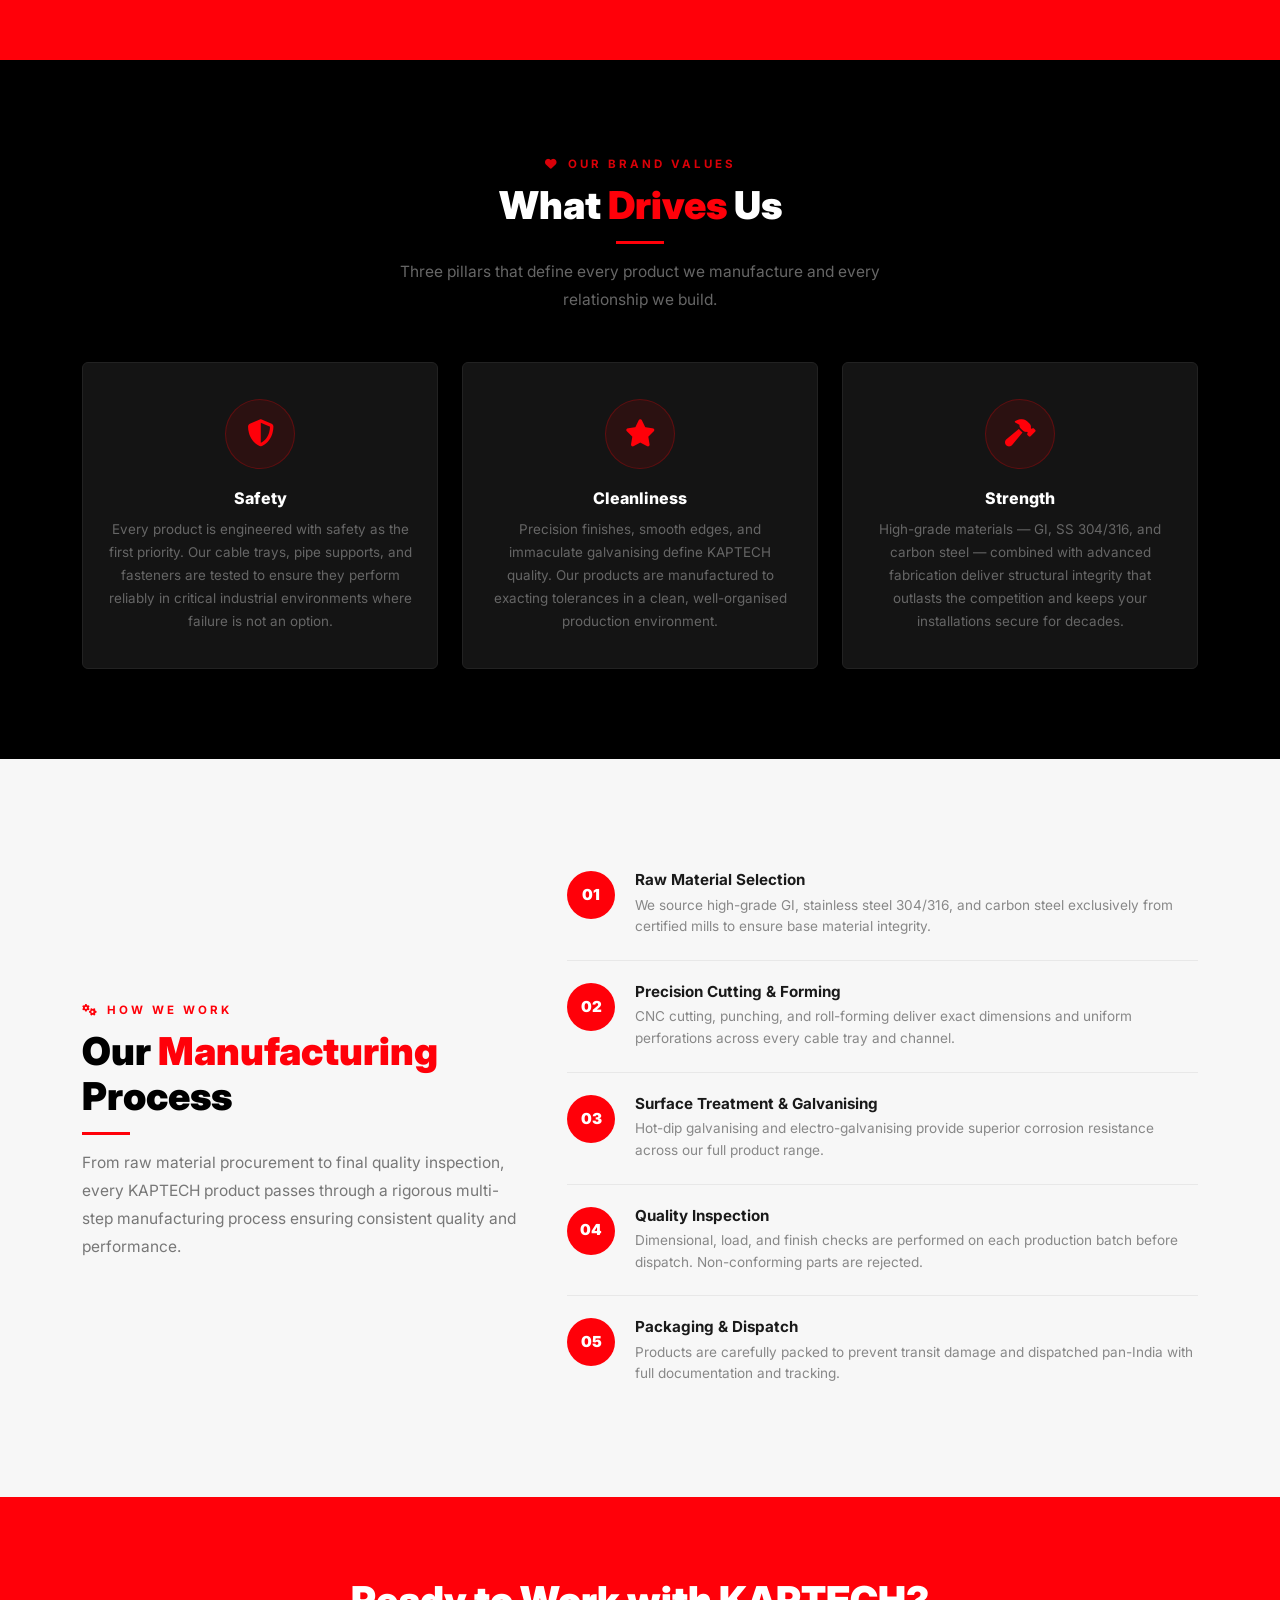
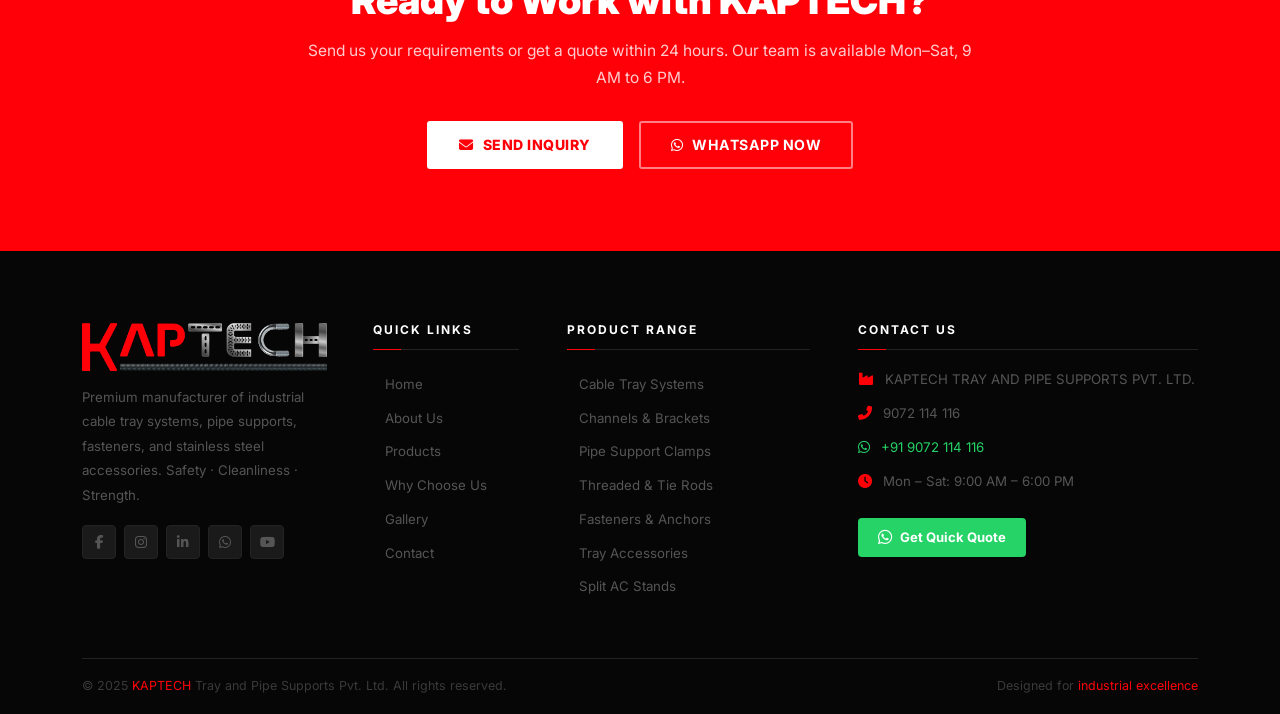
==== commit 5d44cca2: "Add "Home" link to navigation in about and index pages" ====
--- a/about.html
+++ b/about.html
@@ -137,6 +137,7 @@
                 <img src="main-logo.png" alt="KAPTECH Tray and Pipe Supports Pvt. Ltd. Logo" class="nav-logo-img">
             </a>
             <div class="d-none d-lg-flex align-items-center gap-1">
+                <a href="index.html"    class="nav-link">Home</a>
                 <a href="about.html"    class="nav-link active-page">About</a>
                 <a href="products.html" class="nav-link">Products</a>
                 <a href="why-us.html"   class="nav-link">Why Us</a>
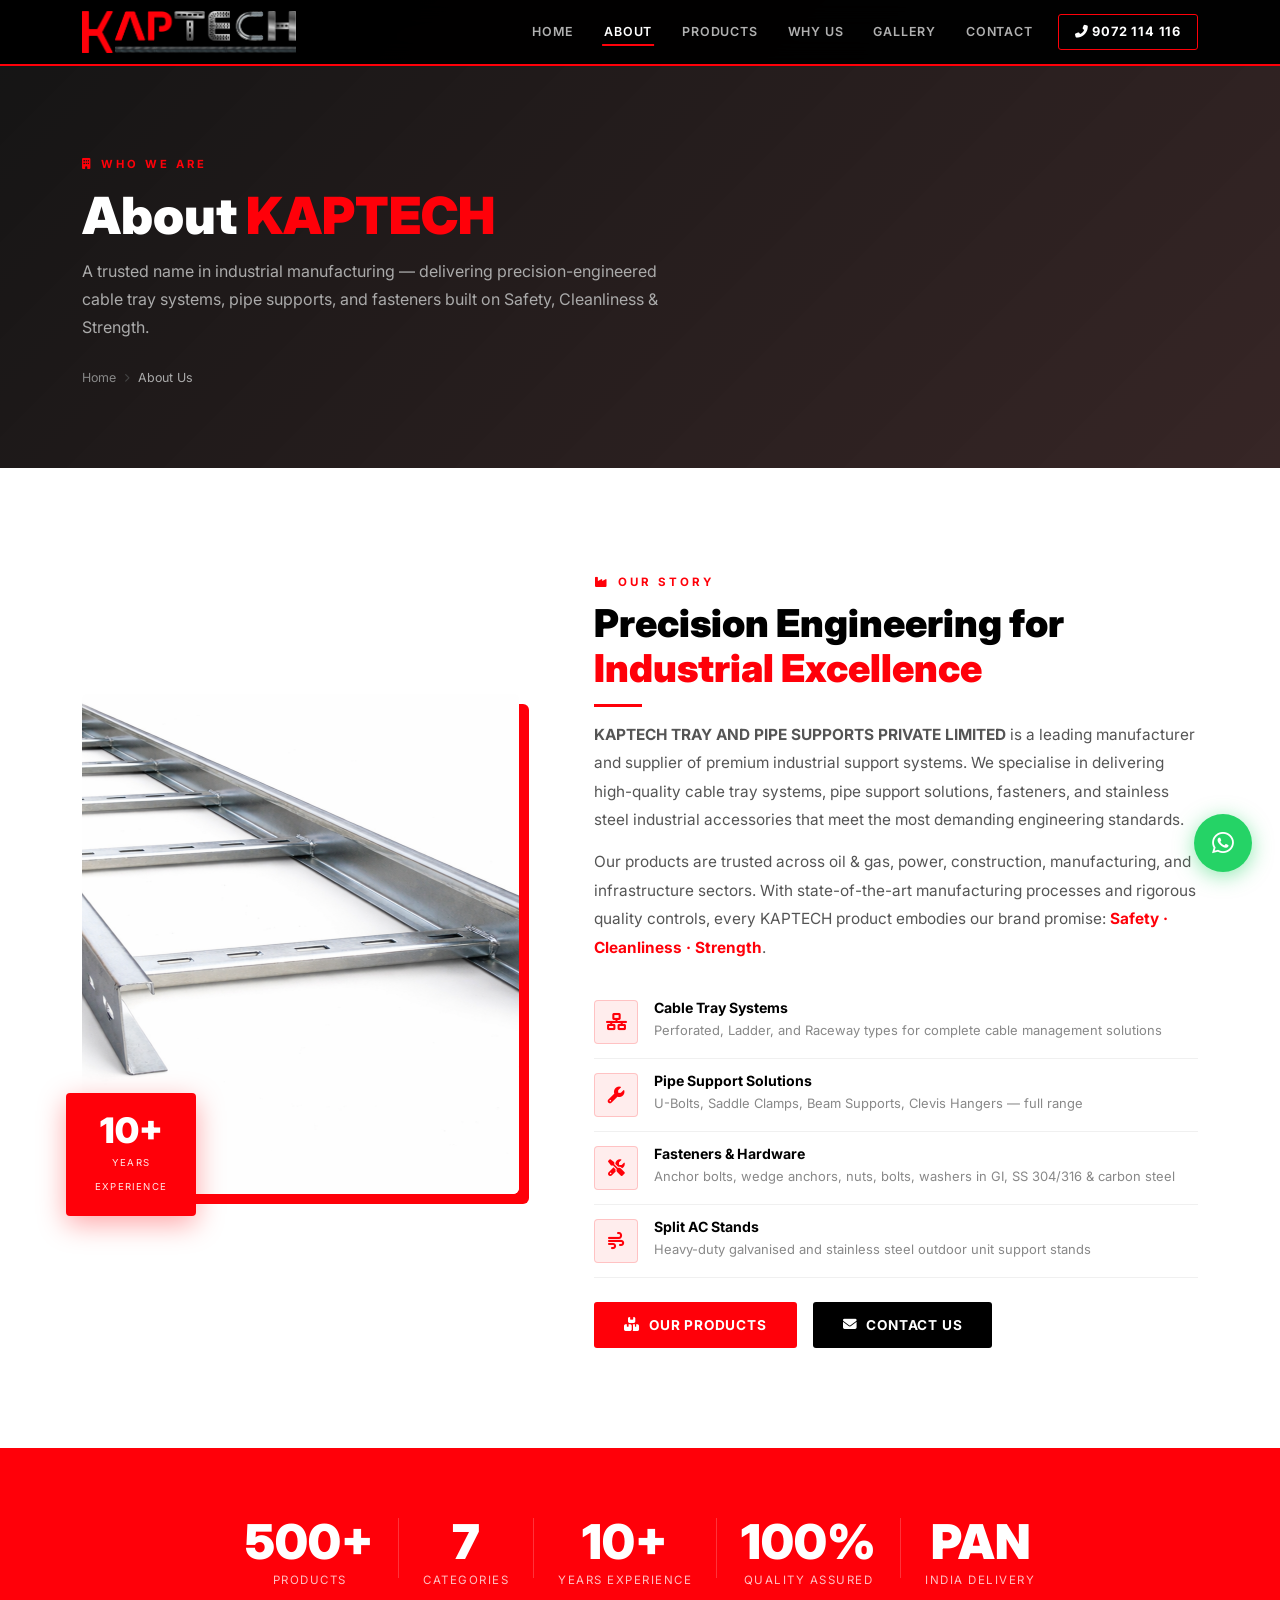
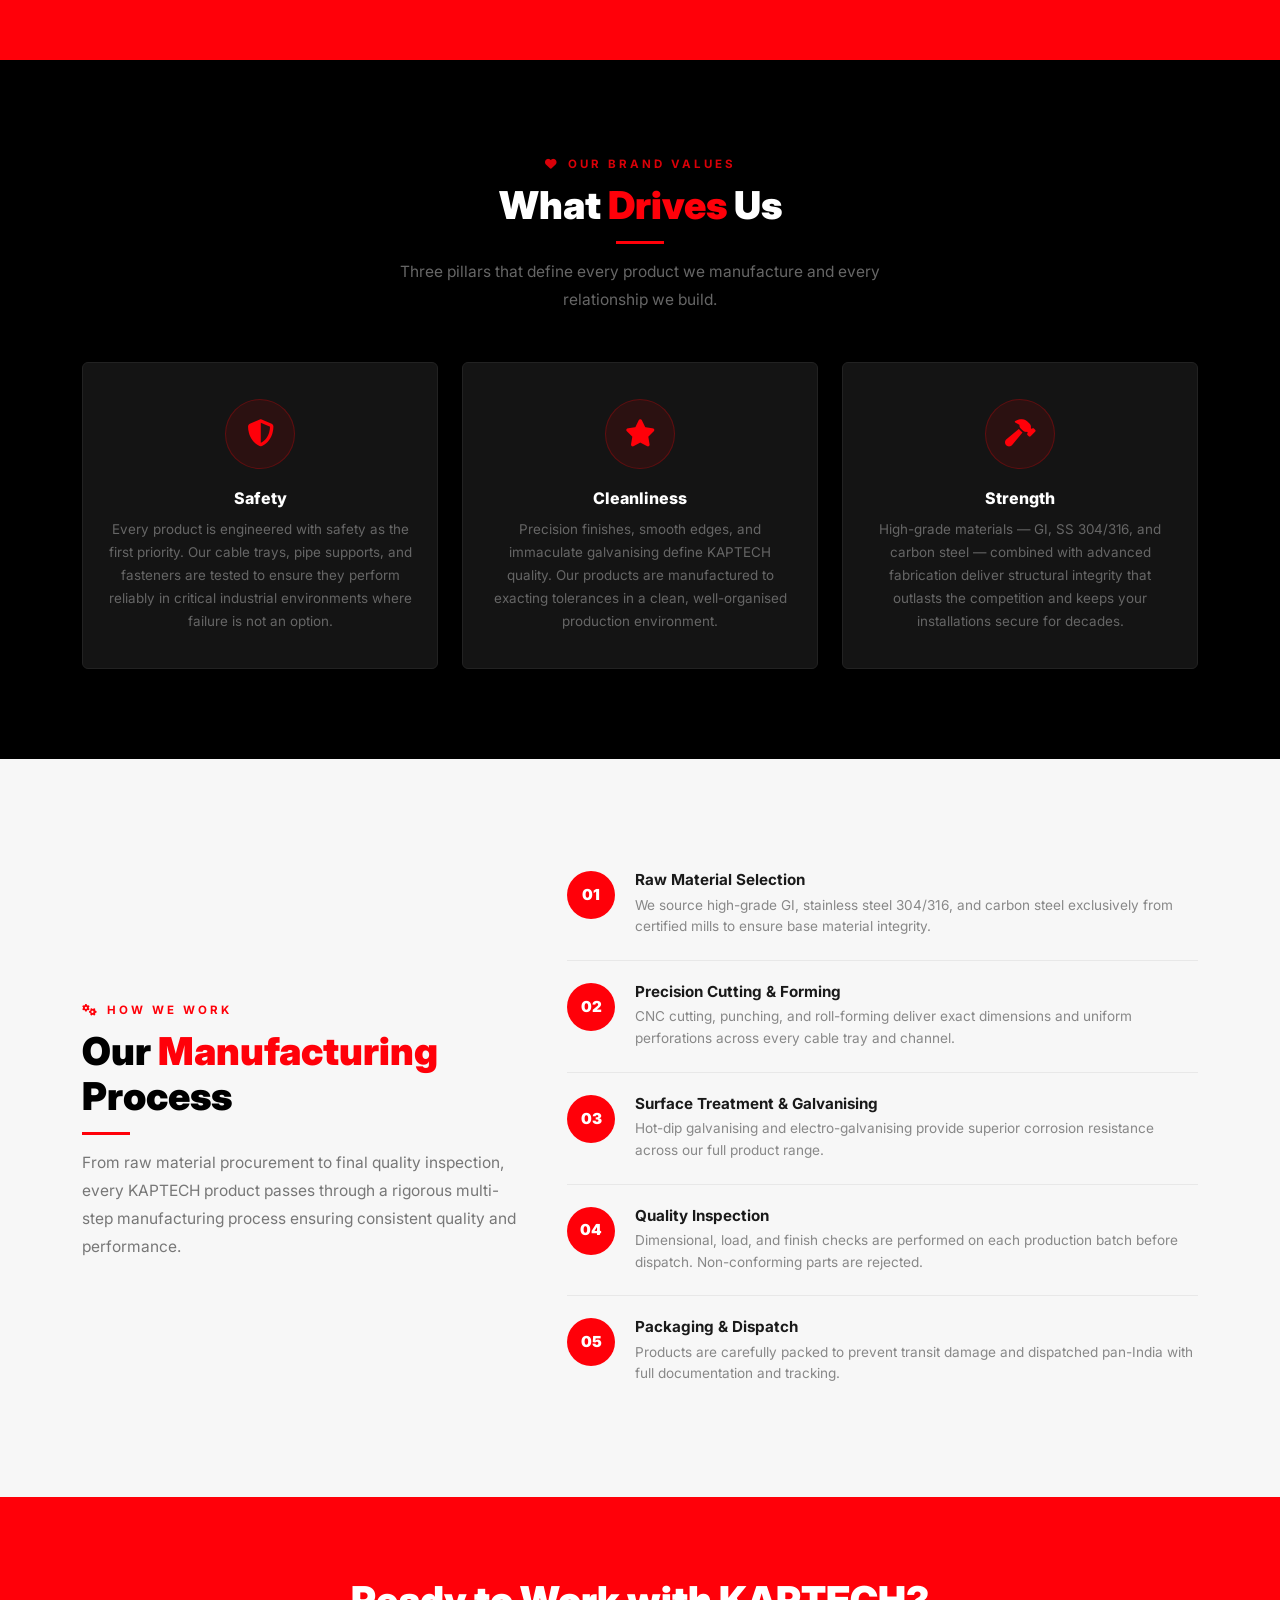
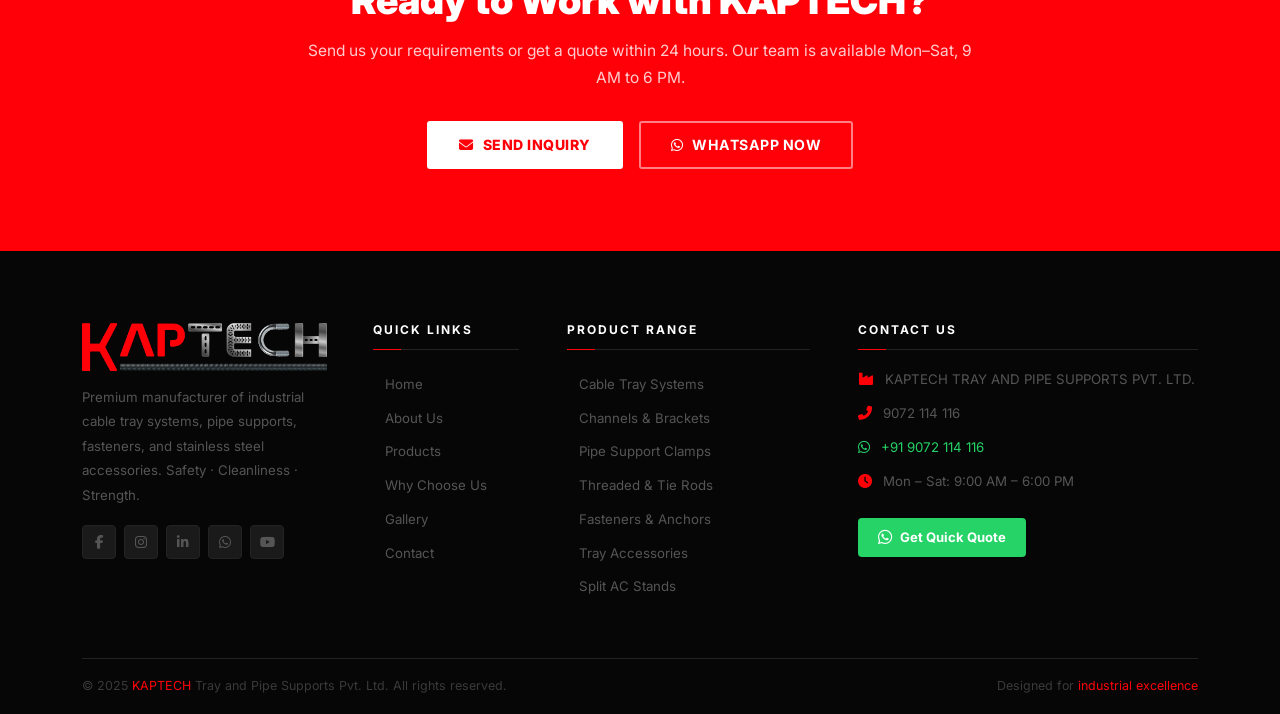
==== commit bc1c9688: "refactor: remove Buildtech branding elements and hide product number badges across site pages" ====
--- a/about.html
+++ b/about.html
@@ -18,15 +18,7 @@
     <style>
         /* ── NAVBAR LOGO ── */
         .nav-logo-img { height: 42px; width: auto; display: block; }
-        .buildtech-badge {
-            display: flex; flex-direction: column; align-items: flex-end;
-            border-left: 1px solid rgba(255,255,255,.1);
-            padding-left: 16px; margin-left: 6px;
-        }
-        .buildtech-badge .bt-by { font-size: .5rem; color: #555; text-transform: uppercase; letter-spacing: 1.5px; line-height: 1; }
-        .buildtech-badge .bt-name { font-family: 'Bebas Neue', sans-serif; font-size: 1.15rem; color: #777; letter-spacing: 3px; line-height: 1.1; }
-        .buildtech-badge .bt-name span { color: var(--red); }
-        @media (max-width: 768px) { .buildtech-badge { display: none; } }
+
 
         /* ── ABOUT BODY ── */
         #about-main { padding: 100px 0; background: var(--white); }
@@ -144,10 +136,7 @@
                 <a href="gallery.html"  class="nav-link">Gallery</a>
                 <a href="contact.html"  class="nav-link">Contact</a>
                 <a href="tel:9072114116" class="nav-link nav-cta ms-2"><i class="fas fa-phone-alt me-1" aria-hidden="true"></i>9072 114 116</a>
-                <div class="buildtech-badge" aria-label="Authorized Partner: Buildtech">
-                    <span class="bt-by">Authorized by</span>
-                    <span class="bt-name">BUILD<span>TECH</span></span>
-                </div>
+
             </div>
             <button class="nav-toggler d-lg-none" onclick="toggleNav()" aria-label="Toggle navigation" aria-expanded="false">
                 <span></span><span></span><span></span>
--- a/shared.css
+++ b/shared.css
@@ -141,6 +141,8 @@
 .breadcrumb-bar i { font-size: .55rem; color: #444; }
 
 /* ── PRODUCT CARDS ─────────────────────────────────────────── */
+.prod-num-badge { display: none !important; }
+
 .pcard {
     background: var(--white); border: 1px solid #eee; border-radius: 6px;
     padding: 26px 22px; height: 100%; position: relative; overflow: hidden;
